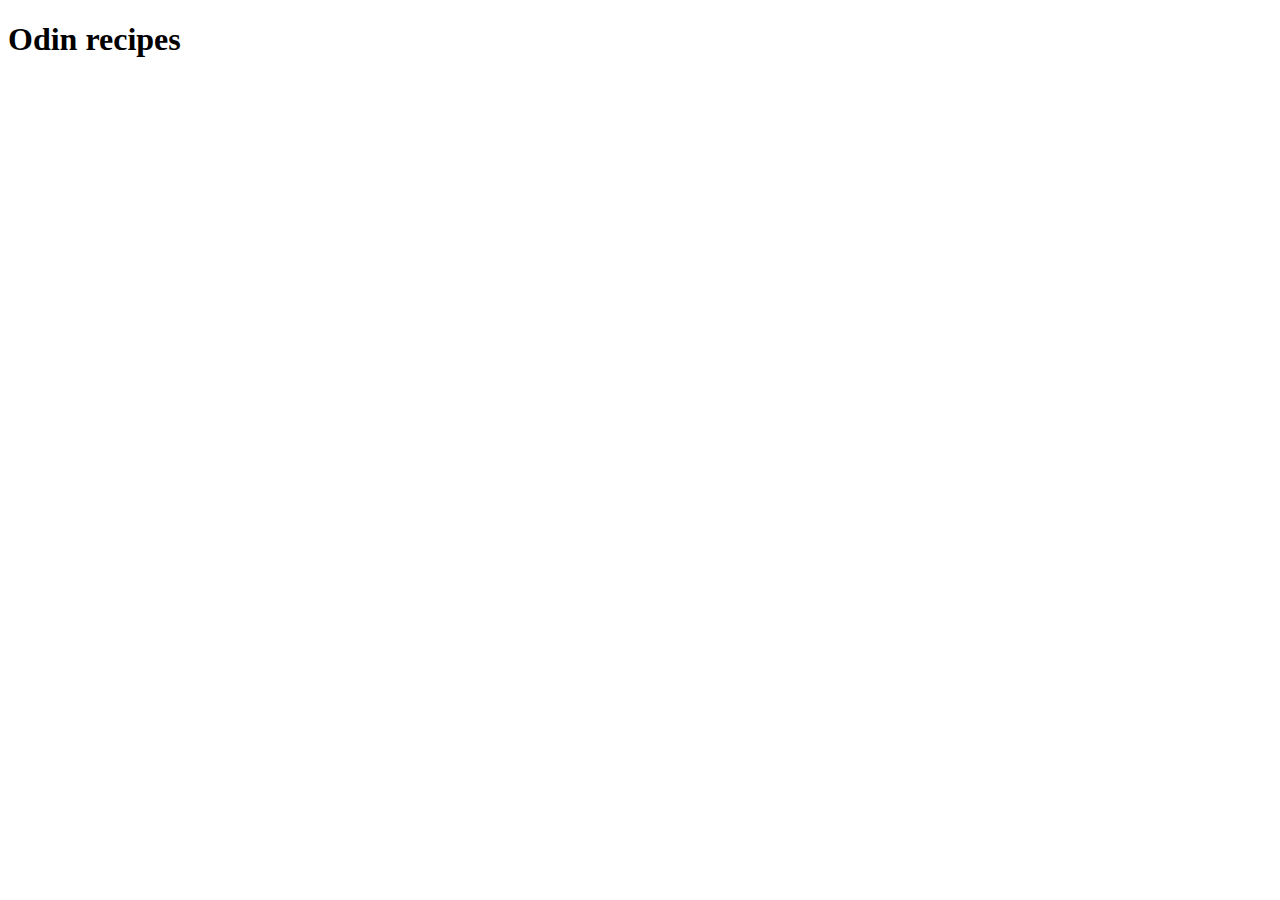
==== index.html @ 5d4ce5e0 "Edit README.md and edit index.html" ====
<!DOCTYPE html>
<html>
    <head>
        <title>The odin recipe</title>
        <meta charset="UTF-8"> 
    </head>
    <body>
        <h1>Odin recipes</h1>
        <a href="recipes/shrimpspaghetti.html"></a>
    </body>
</html>
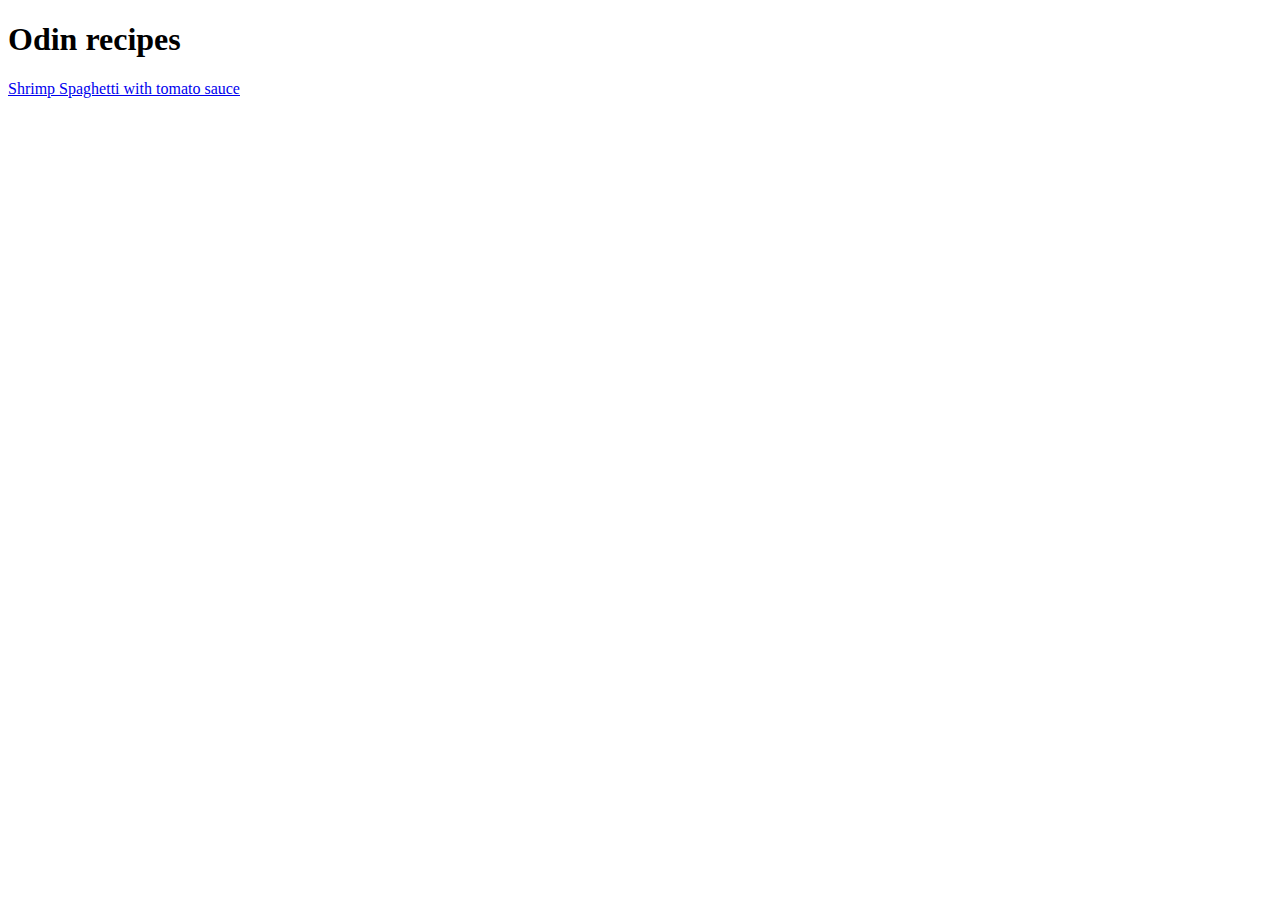
==== commit 12722e44: "Add imagesand Edit index.html and Edit recipes" ====
--- a/index.html
+++ b/index.html
@@ -6,6 +6,6 @@
     </head>
     <body>
         <h1>Odin recipes</h1>
-        <a href="recipes/shrimpspaghetti.html"></a>
+        <a href="recipes/shrimpspaghetti.html">Shrimp Spaghetti with tomato sauce</a>
     </body>
 </html>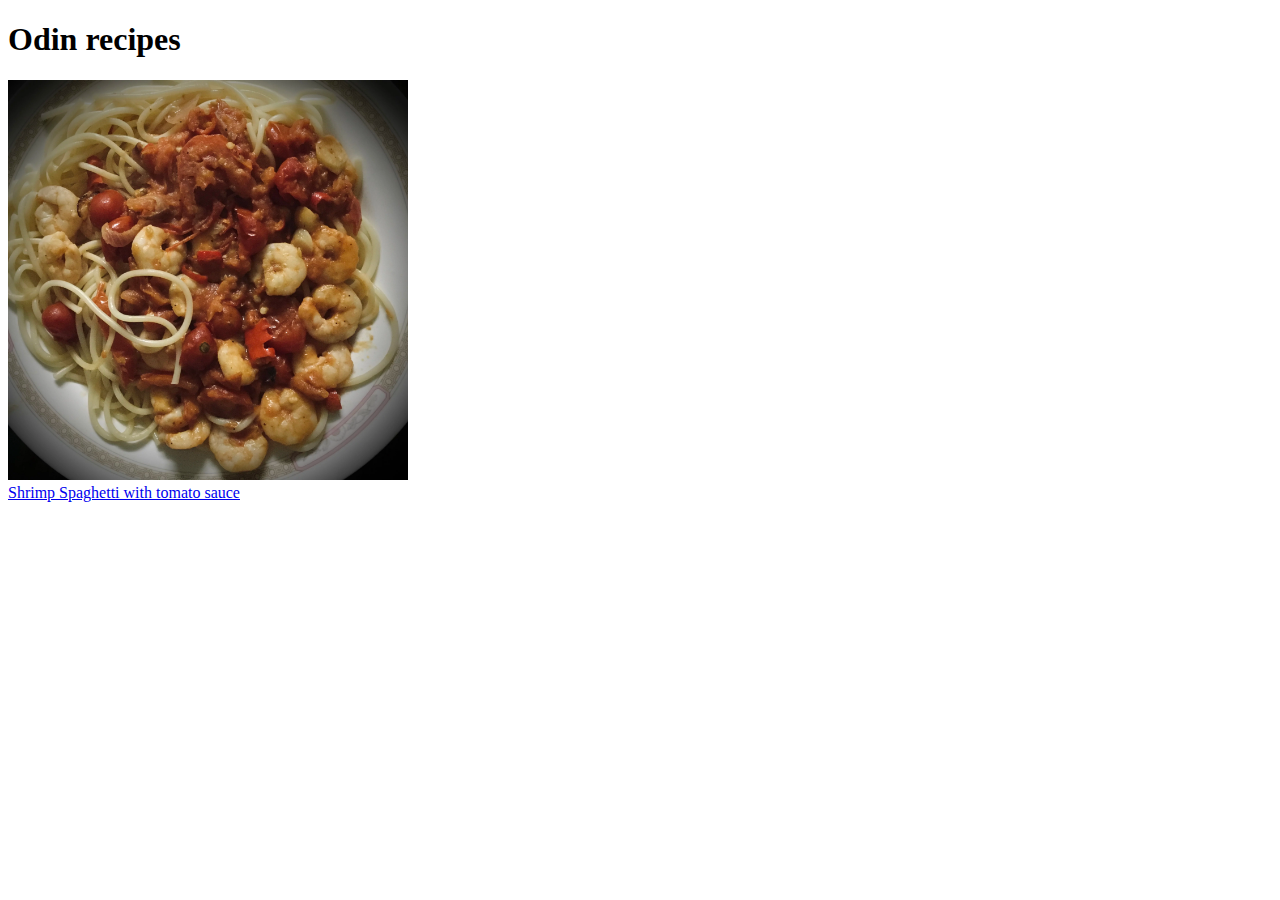
==== commit 66084fdb: "Edit index.html and Edit recipes" ====
--- a/index.html
+++ b/index.html
@@ -6,6 +6,8 @@
     </head>
     <body>
         <h1>Odin recipes</h1>
+        <img src="images/shrimpspaghetti.jpg" alt="Plate of spaghetti with shrimps" width="400px">
+        <br>
         <a href="recipes/shrimpspaghetti.html">Shrimp Spaghetti with tomato sauce</a>
     </body>
 </html>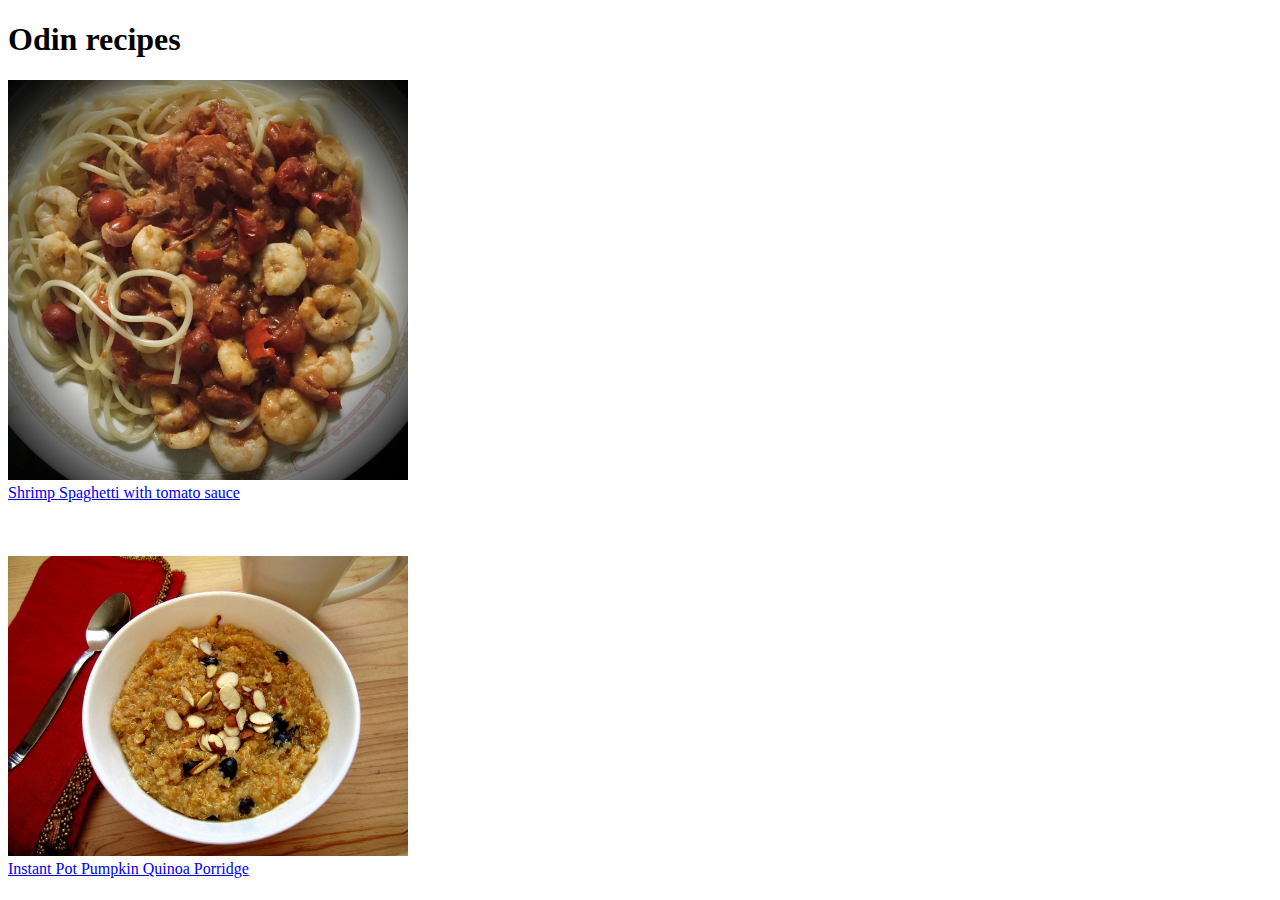
==== commit e7e80b02: "Edit recipes and Edit index.html" ====
--- a/index.html
+++ b/index.html
@@ -6,8 +6,17 @@
     </head>
     <body>
         <h1>Odin recipes</h1>
-        <img src="images/shrimpspaghetti.jpg" alt="Plate of spaghetti with shrimps" width="400px">
+        <a href="recipes/shrimpspaghetti.html"><img src="images/shrimpspaghetti.jpg" alt="Plate of spaghetti with shrimps" width="400px"></a>
         <br>
         <a href="recipes/shrimpspaghetti.html">Shrimp Spaghetti with tomato sauce</a>
+        <br>
+        <br>
+        <br>
+        <br>
+
+
+        <a href="recipes/porridge.html"><img src="images/porridge.jpg" alt="Quinoa porridge" width="400px"></a>
+        <br>
+        <a href="recipes/porridge.html">Instant Pot Pumpkin Quinoa Porridge</a>
     </body>
 </html>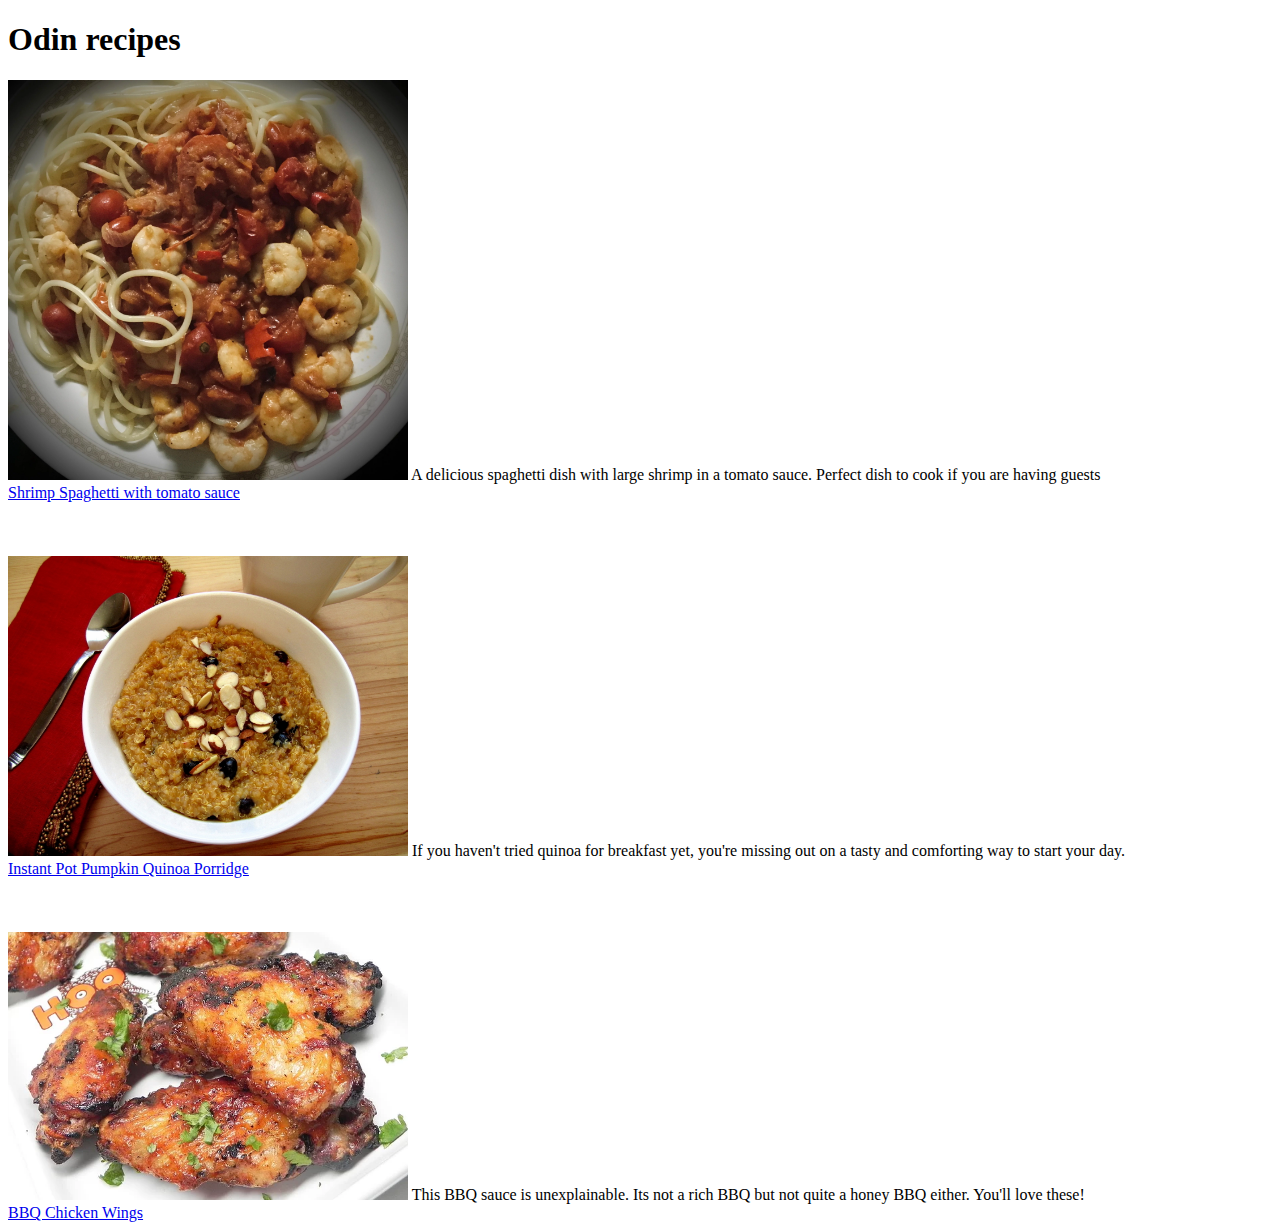
==== commit c91818b3: "Edit index.html and Edit recipe and Add wings.jpg" ====
--- a/index.html
+++ b/index.html
@@ -7,6 +7,7 @@
     <body>
         <h1>Odin recipes</h1>
         <a href="recipes/shrimpspaghetti.html"><img src="images/shrimpspaghetti.jpg" alt="Plate of spaghetti with shrimps" width="400px"></a>
+        A delicious spaghetti dish with large shrimp in a tomato sauce. Perfect dish to cook if you are having guests
         <br>
         <a href="recipes/shrimpspaghetti.html">Shrimp Spaghetti with tomato sauce</a>
         <br>
@@ -16,7 +17,17 @@
 
 
         <a href="recipes/porridge.html"><img src="images/porridge.jpg" alt="Quinoa porridge" width="400px"></a>
+        If you haven't tried quinoa for breakfast yet, you're missing out on a tasty and comforting way to start your day. 
         <br>
         <a href="recipes/porridge.html">Instant Pot Pumpkin Quinoa Porridge</a>
+        <br>
+        <br>
+        <br>
+        <br>
+
+        <a href="recipes/wings.html"><img src="images/wings.jpg" alt="BBQ chicken wings" width="400px"></a>
+        This BBQ sauce is unexplainable. Its not a rich BBQ but not quite a honey BBQ either. You'll love these!
+        <br>
+        <a href="recipes/wings.html">BBQ Chicken Wings</a>
     </body>
 </html>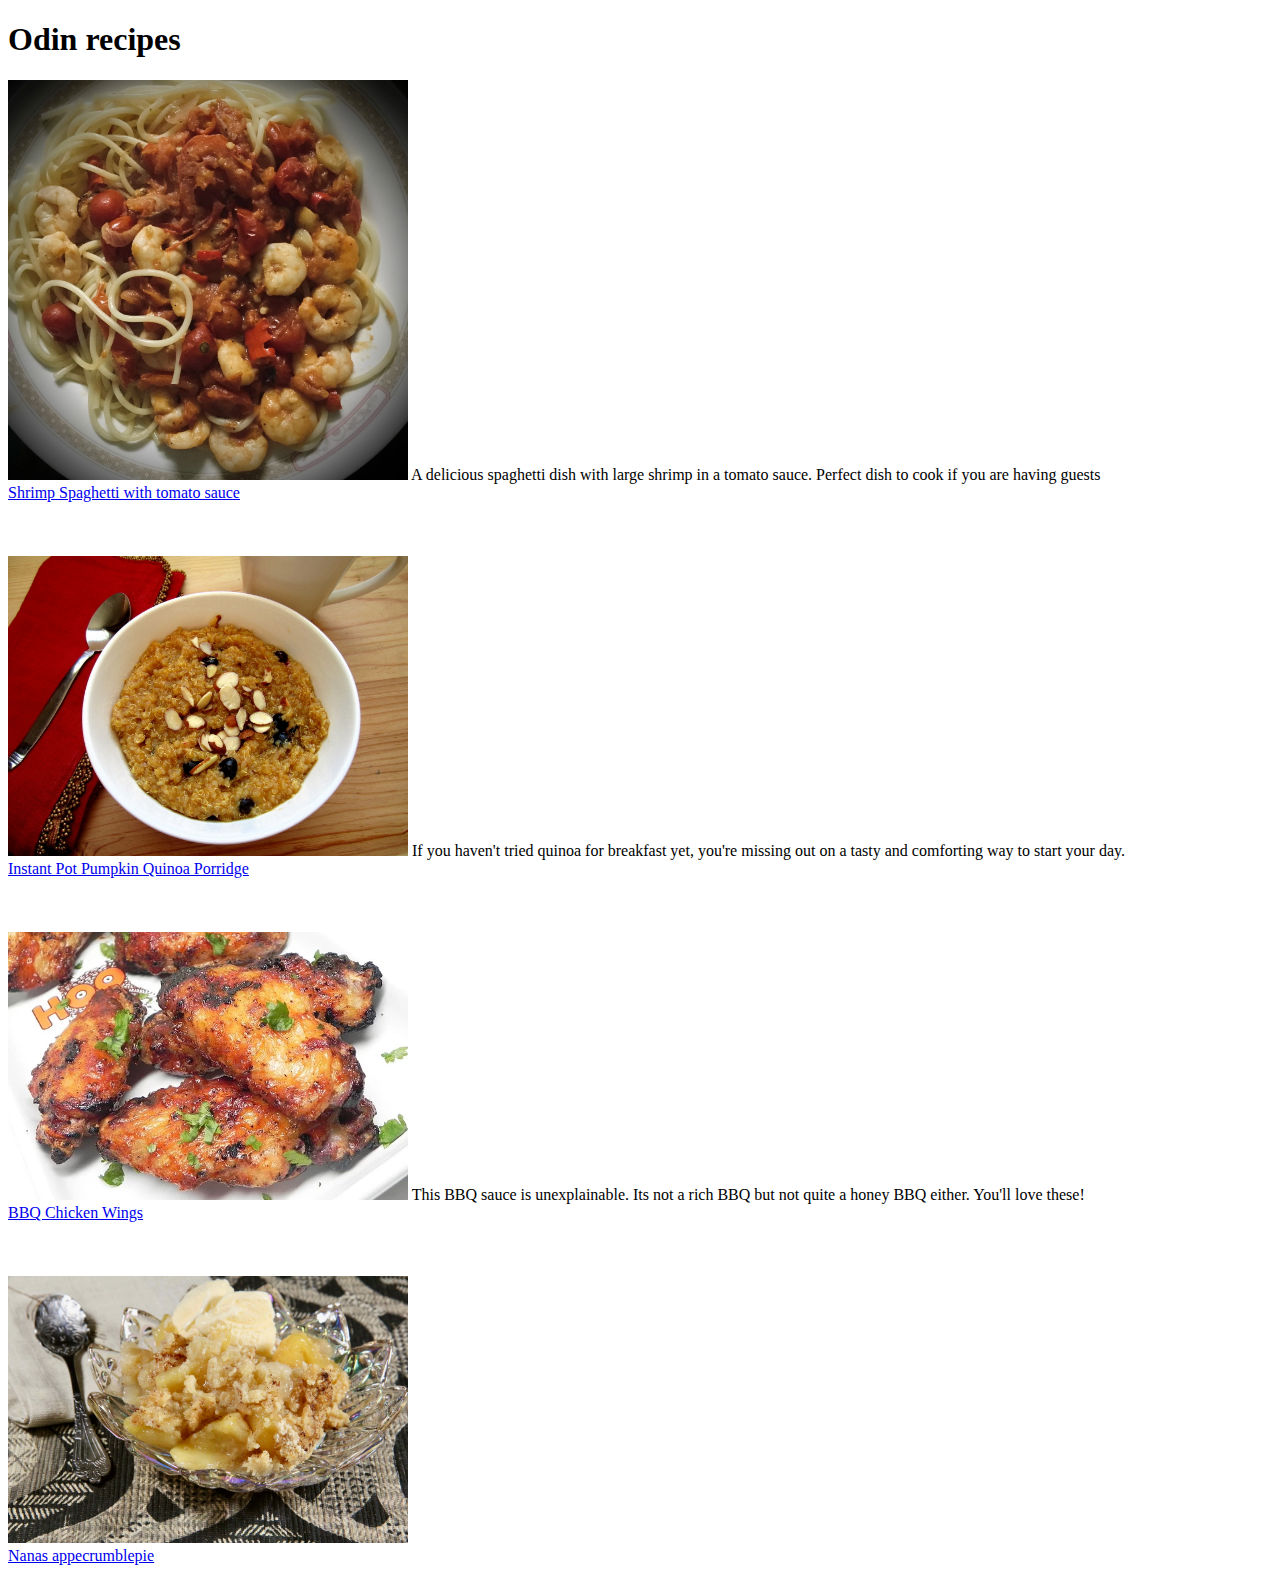
==== commit 3533f0da: "Add applecumble pie" ====
--- a/index.html
+++ b/index.html
@@ -29,5 +29,13 @@
         This BBQ sauce is unexplainable. Its not a rich BBQ but not quite a honey BBQ either. You'll love these!
         <br>
         <a href="recipes/wings.html">BBQ Chicken Wings</a>
+        <br>
+        <br>
+        <br>
+        <br>
+
+        <a href="recipes/nanasapplecrumble.html"><img src="images/pie.jpg" alt="Apple pie" width="400px"></a>
+        <br>
+        <a href="recipes/nanasapplecrumble.html">Nanas appecrumblepie </a>
     </body>
 </html>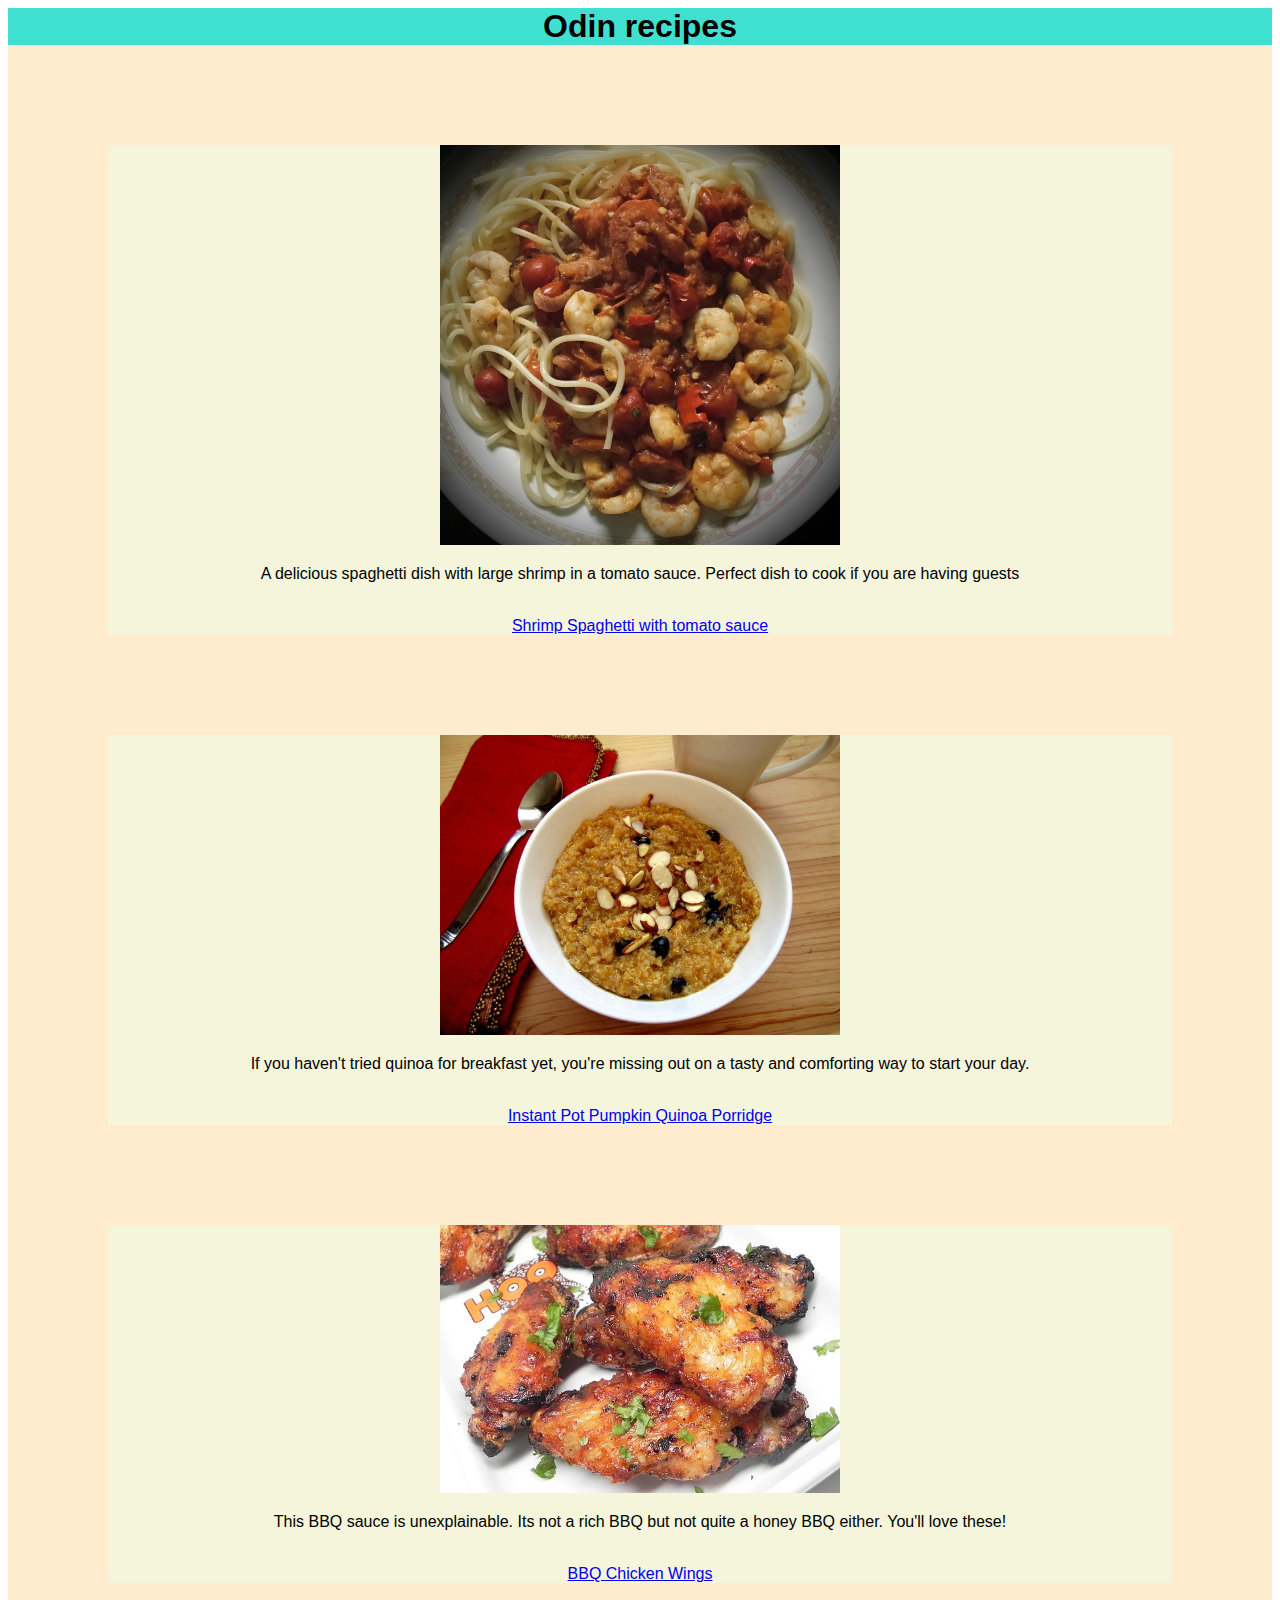
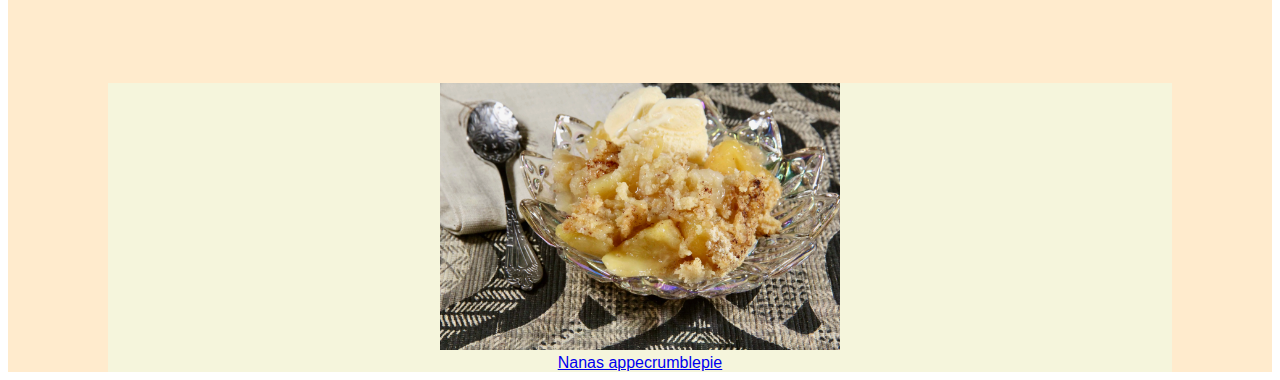
==== commit eda850df: "Edit all" ====
--- a/index.html
+++ b/index.html
@@ -3,39 +3,45 @@
     <head>
         <title>The odin recipe</title>
         <meta charset="UTF-8"> 
+        <link rel="stylesheet" href="style.css">
     </head>
     <body>
-        <h1>Odin recipes</h1>
-        <a href="recipes/shrimpspaghetti.html"><img src="images/shrimpspaghetti.jpg" alt="Plate of spaghetti with shrimps" width="400px"></a>
-        A delicious spaghetti dish with large shrimp in a tomato sauce. Perfect dish to cook if you are having guests
-        <br>
-        <a href="recipes/shrimpspaghetti.html">Shrimp Spaghetti with tomato sauce</a>
-        <br>
-        <br>
-        <br>
-        <br>
+        <div class="full-container">
+
+            <h1 class="header">Odin recipes</h1>
+
+            <div class="container">
+                <a href="recipes/shrimpspaghetti.html"><img src="images/shrimpspaghetti.jpg" alt="Plate of spaghetti with shrimps"></a>
+                <p class="text"> A delicious spaghetti dish with large shrimp in a tomato sauce. Perfect dish to cook if you are having guests</p>
+                <br>
+                <a class="link" href="recipes/shrimpspaghetti.html">Shrimp Spaghetti with tomato sauce</a>
+            </div>
+
+    
+            <div class="container">       
+                <a href="recipes/porridge.html"><img src="images/porridge.jpg" alt="Quinoa porridge"></a>
+                <p class="text">If you haven't tried quinoa for breakfast yet, you're missing out on a tasty and comforting way to start your day.</p>  
+                <br>
+                <a class="link" href="recipes/porridge.html">Instant Pot Pumpkin Quinoa Porridge</a>
+            </div>
 
 
-        <a href="recipes/porridge.html"><img src="images/porridge.jpg" alt="Quinoa porridge" width="400px"></a>
-        If you haven't tried quinoa for breakfast yet, you're missing out on a tasty and comforting way to start your day. 
-        <br>
-        <a href="recipes/porridge.html">Instant Pot Pumpkin Quinoa Porridge</a>
-        <br>
-        <br>
-        <br>
-        <br>
+    
+            <div class="container">
+                <a href="recipes/wings.html"><img src="images/wings.jpg" alt="BBQ chicken wings"></a>
+            <p class="text">This BBQ sauce is unexplainable. Its not a rich BBQ but not quite a honey BBQ either. You'll love these!</p> 
+            <br>
+            <a class="link" href="recipes/wings.html">BBQ Chicken Wings</a>
+            </div>
 
-        <a href="recipes/wings.html"><img src="images/wings.jpg" alt="BBQ chicken wings" width="400px"></a>
-        This BBQ sauce is unexplainable. Its not a rich BBQ but not quite a honey BBQ either. You'll love these!
-        <br>
-        <a href="recipes/wings.html">BBQ Chicken Wings</a>
-        <br>
-        <br>
-        <br>
-        <br>
 
-        <a href="recipes/nanasapplecrumble.html"><img src="images/pie.jpg" alt="Apple pie" width="400px"></a>
-        <br>
-        <a href="recipes/nanasapplecrumble.html">Nanas appecrumblepie </a>
+            <div class="container">
+                <a href="recipes/nanasapplecrumble.html"><img src="images/pie.jpg" alt="Apple pie"></a>
+            <br>
+            <a class="link" href="recipes/nanasapplecrumble.html">Nanas appecrumblepie </a>
+            </div>
+            
+        </div>
+       
     </body>
 </html>--- a/style.css
+++ b/style.css
@@ -0,0 +1,33 @@
+img {
+    width: 400px;
+    height: auto;
+    border: blue;
+    
+}
+
+.full-container {
+    text-align: center;
+    font-family: Arial, Helvetica, sans-serif, sans-serif;
+    background-color: blanchedalmond;
+}
+
+.header {
+    background-color: turquoise;
+    margin-top: 0px;
+}
+
+.container {
+    margin: 100px;
+    background-color: beige;
+}
+
+.container.link {
+    margin: 100px;
+    border-bottom: black;
+}
+
+.container {
+    margin-bottom: 0px;
+}
+
+
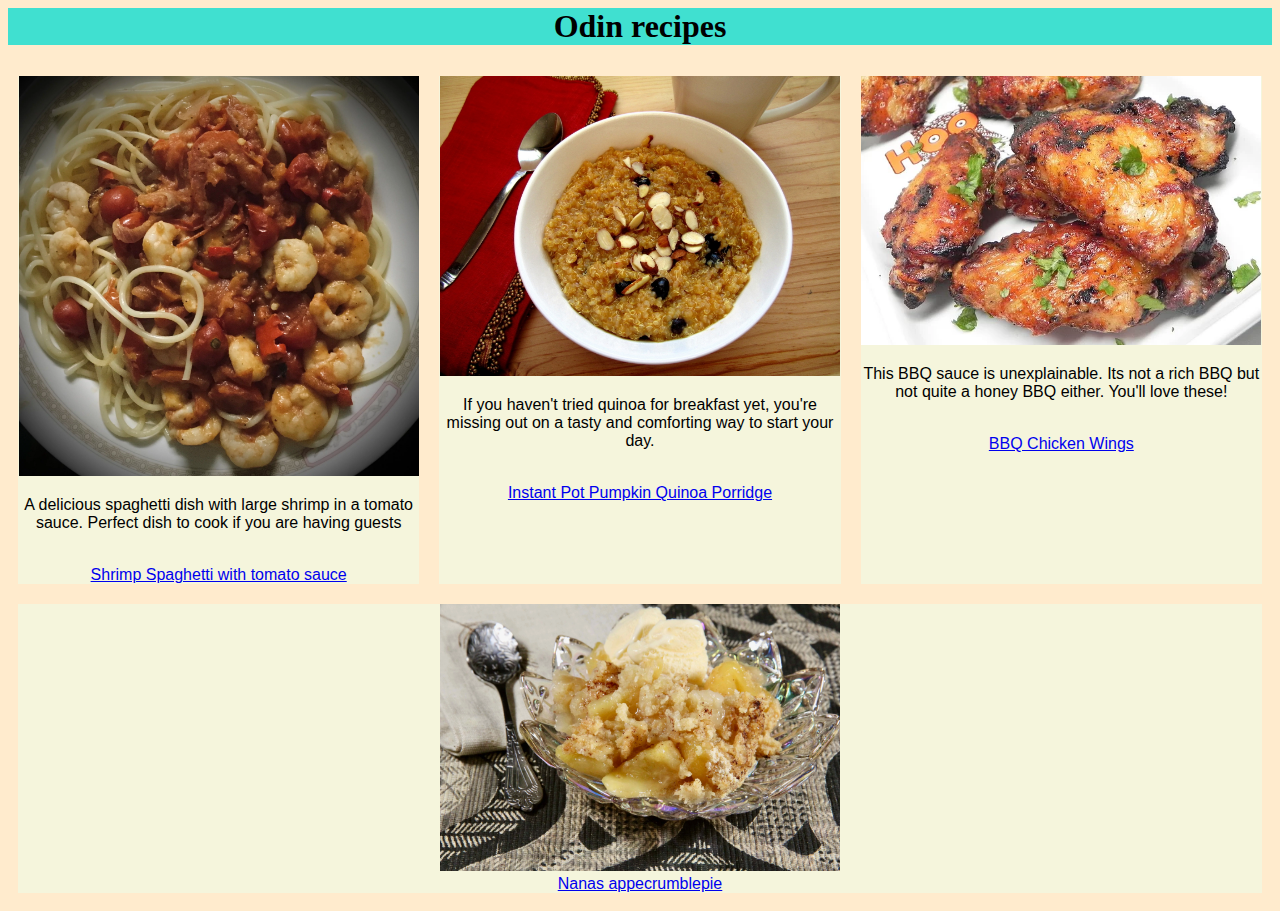
==== commit 8253b814: "Edit html and css" ====
--- a/index.html
+++ b/index.html
@@ -6,9 +6,11 @@
         <link rel="stylesheet" href="style.css">
     </head>
     <body>
+
+        <h1 class="header">Odin recipes</h1>
         <div class="full-container">
 
-            <h1 class="header">Odin recipes</h1>
+            
 
             <div class="container">
                 <a href="recipes/shrimpspaghetti.html"><img src="images/shrimpspaghetti.jpg" alt="Plate of spaghetti with shrimps"></a>
--- a/style.css
+++ b/style.css
@@ -1,5 +1,10 @@
+body {
+    background-color: blanchedalmond;
+}
+
 img {
     width: 400px;
+    height: 400px;
     height: auto;
     border: blue;
     
@@ -8,12 +13,12 @@
 .full-container {
     text-align: center;
     font-family: Arial, Helvetica, sans-serif, sans-serif;
-    background-color: blanchedalmond;
 }
 
 .header {
     background-color: turquoise;
     margin-top: 0px;
+    text-align: center;
 }
 
 .container {
@@ -30,4 +35,17 @@
     margin-bottom: 0px;
 }
 
+* {
+}
 
+.full-container {
+    margin-top: -20;
+    display: flex;
+    flex-flow: row wrap;
+}
+
+.container {
+    flex: 100px;
+    margin: 10px;
+}
+
